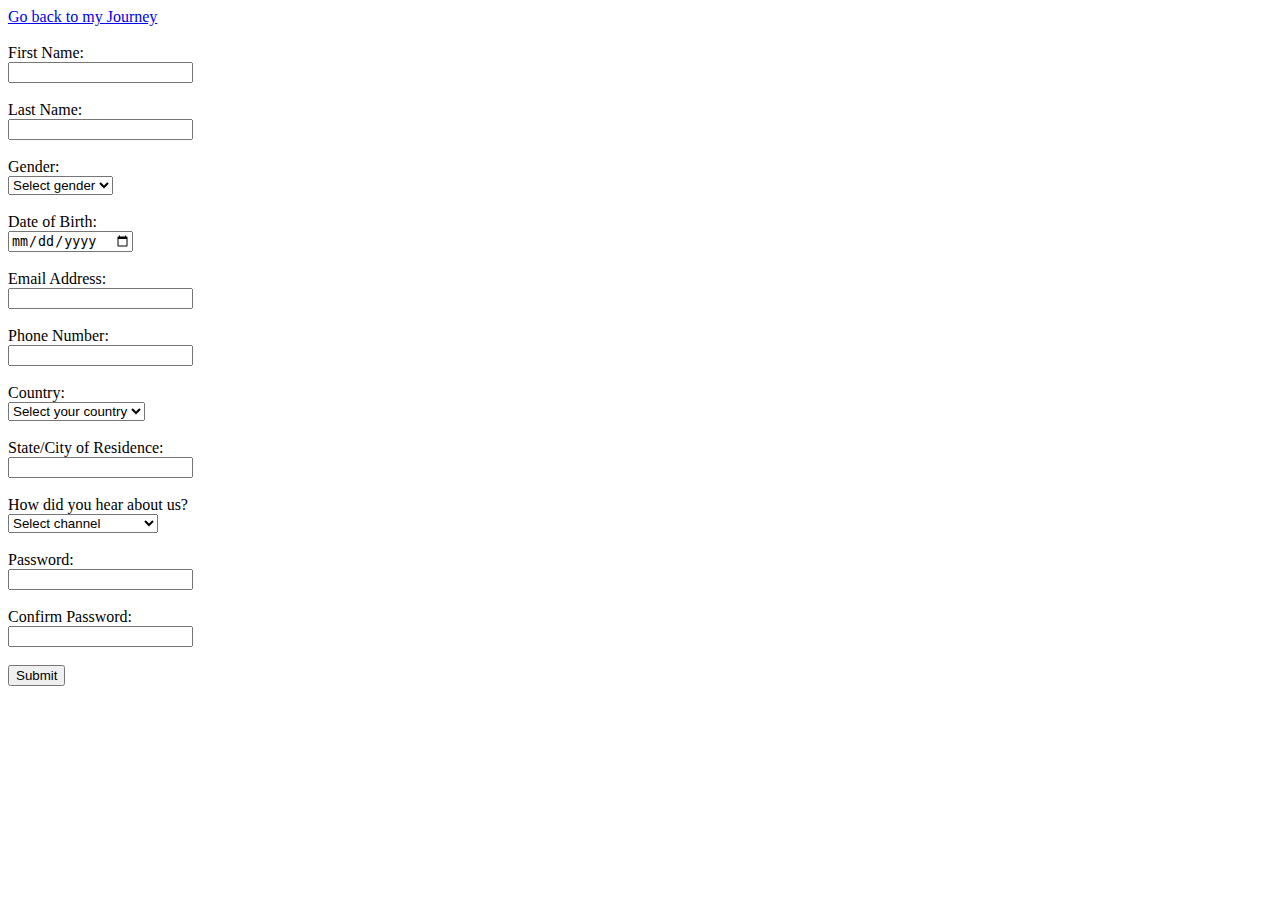
==== form.html @ be76d444 "altschool assignment" ====
<!DOCTYPE html>
<html lang="en">

<head>
    <meta charset="UTF-8">
    <meta name="viewport" content="width=device-width, initial-scale=1.0">
    <title>Get started</title>
</head>

<body>
    <a href="index.html">Go back to my Journey</a><br><br>
    <form >
        <label for="firstName">First Name:</label><br>
        <input type="text" id="firstName" name="firstName" required><br><br>

        <label for="lastName">Last Name:</label><br>
        <input type="text" id="lastName" name="lastName" required><br><br>

        <label for="gender">Gender:</label><br>
        <select id="gender" name="gender" required>
            <option value="">Select gender</option>
            <option value="male">Male</option>
            <option value="female">Female</option>
        </select><br><br>

        <label for="dob">Date of Birth:</label><br>
        <input type="date" id="dob" name="dob" placeholder="dd/mm/yyyy" required><br><br>

        <label for="email">Email Address:</label><br>
        <input type="email" id="email" name="email" required><br><br>

        <label for="phone">Phone Number:</label><br>
        <input type="tel" id="phone" name="phone" required><br><br>

        <label for="country">Country:</label><br>
        <select id="country" name="country" required>
            <option value="">Select your country</option>
            <option value="country1">Nigeria</option>
            <option value="country2">Ghana</option>
            <option value="country3">Kenya</option>
        </select><br><br>

        <label for="city">State/City of Residence:</label><br>
        <input type="text" id="city" name="city" required><br><br>

        <label for="hearAbout">How did you hear about us?</label><br>
        <select id="hearAbout" name="hearAbout" required>
            <option value="">Select channel</option>
            <option value="online">Online Advertisement</option>
            <option value="friend">From a Friend</option>
            <option value="social">Social Media</option>
            <option value="other">Other</option>
        </select><br><br>

        <label for="password">Password:</label><br>
        <input type="password" id="password" name="password" required><br><br>

        <label for="confirmPassword">Confirm Password:</label><br>
        <input type="password" id="confirmPassword" name="confirmPassword" required><br><br>

        <input type="submit" value="Submit">
    </form>
</body>

</html>
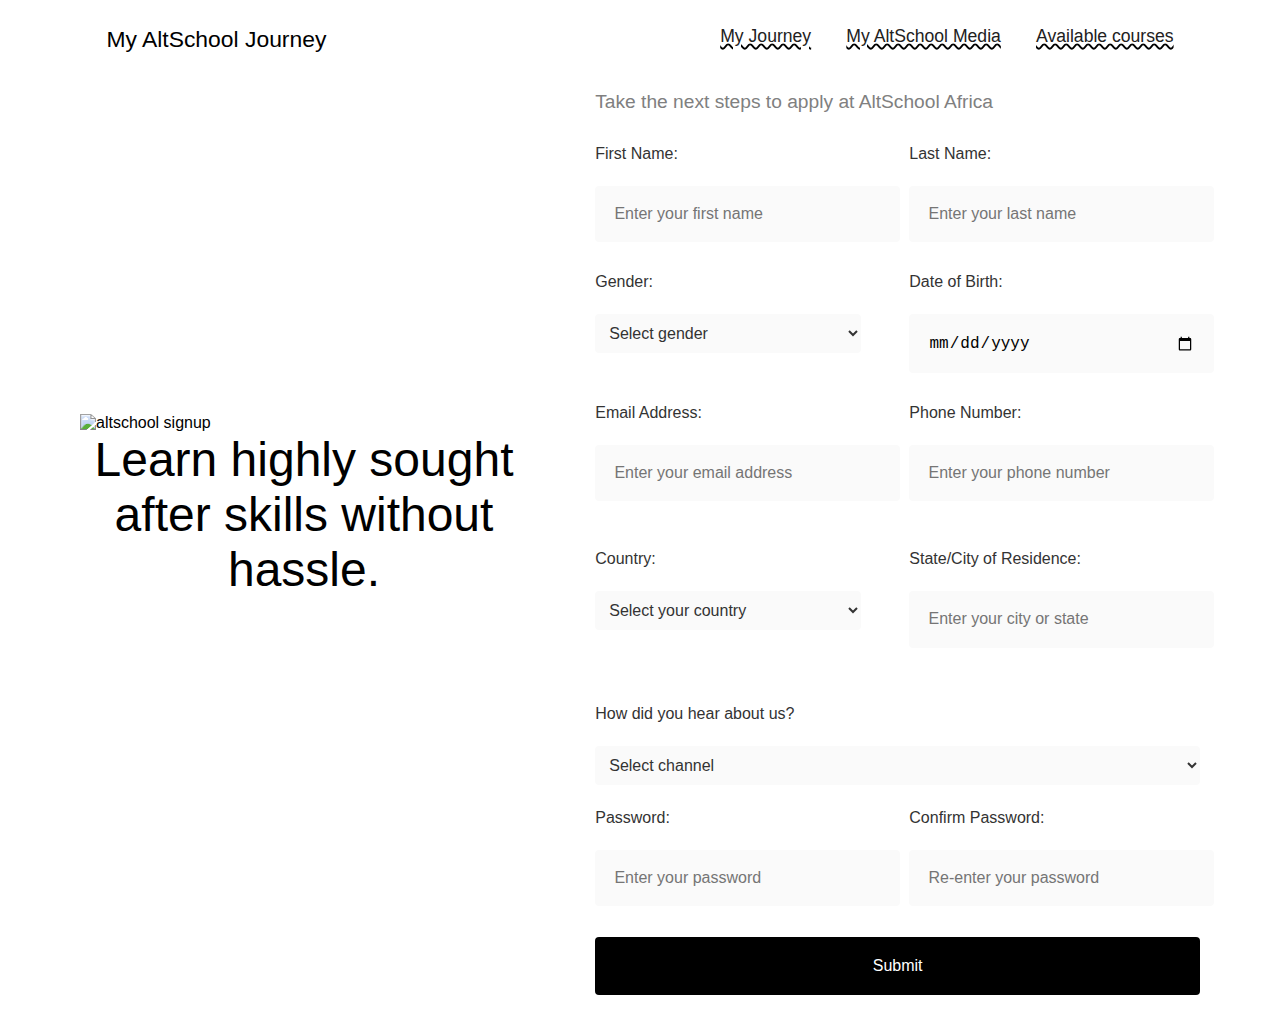
==== commit 5e061311: "new changes" ====
--- a/form.html
+++ b/form.html
@@ -5,61 +5,115 @@
     <meta charset="UTF-8">
     <meta name="viewport" content="width=device-width, initial-scale=1.0">
     <title>Get started</title>
+    <link rel="stylesheet" href="css/style.css">
 </head>
 
 <body>
-    <a href="index.html">Go back to my Journey</a><br><br>
-    <form >
-        <label for="firstName">First Name:</label><br>
-        <input type="text" id="firstName" name="firstName" required><br><br>
+    <nav>
+        <a id="home" href="#">My AltSchool Journey</a>
 
-        <label for="lastName">Last Name:</label><br>
-        <input type="text" id="lastName" name="lastName" required><br><br>
+        <ul>
+            <li><a href="index.html">My Journey</a></li>
+            <li><a href="media.html">My AltSchool Media</a></li>
+            <li><a href="table.html">Available courses</a></li>
+        </ul>
 
-        <label for="gender">Gender:</label><br>
-        <select id="gender" name="gender" required>
-            <option value="">Select gender</option>
-            <option value="male">Male</option>
-            <option value="female">Female</option>
-        </select><br><br>
+    </nav>
+    <main id="join-body">
+        <div>
+            <img src="https://portal.altschoolafrica.com/_next/image?url=https%3A%2F%2Fres.cloudinary.com%2Ftalentql-inc%2Fimage%2Fupload%2Fv1703728439%2Fstudent-portal%2Facademic_zzg4hi.png&w=640&q=75"
+                alt="altschool signup">
+            <p>Learn highly sought
+                after skills without
+                hassle.</p>
+        </div>
+        <div id="form-body">
+            <h2>Signup</h2>
+            <p>Take the next steps to apply at AltSchool Africa</p>
+            <form>
+                <div class="two-column">
+                    <div>
+                        <label for="firstName">First Name:</label><br>
+                        <input type="text" id="firstName" name="firstName" placeholder="Enter your first name" required>
+                    </div>
+                    <div>
+                        <label for="lastName">Last Name:</label><br>
+                        <input type="text" id="lastName" name="lastName" placeholder="Enter your last name" required>
+                    </div>
+                </div>
 
-        <label for="dob">Date of Birth:</label><br>
-        <input type="date" id="dob" name="dob" placeholder="dd/mm/yyyy" required><br><br>
+                <div class="two-column">
+                    <div>
+                        <label for="gender">Gender:</label><br>
+                        <select id="gender" name="gender" required>
+                            <option value="">Select gender</option>
+                            <option value="male">Male</option>
+                            <option value="female">Female</option>
+                        </select><br><br>
+                    </div>
+                    <div>
+                        <label for="dob">Date of Birth:</label><br>
+                        <input type="date" id="dob" name="dob" required>
+                    </div>
+                </div>
 
-        <label for="email">Email Address:</label><br>
-        <input type="email" id="email" name="email" required><br><br>
+                <div class="two-column">
+                    <div>
+                        <label for="email">Email Address:</label><br>
+                        <input type="email" id="email" name="email" placeholder="Enter your email address"
+                            required><br><br>
+                    </div>
+                    <div>
+                        <label for="phone">Phone Number:</label><br>
+                        <input type="tel" id="phone" name="phone" placeholder="Enter your phone number"
+                            required><br><br>
+                    </div>
+                </div>
+                <div class="two-column">
+                    <div>
+                        <label for="country">Country:</label><br>
+                        <select id="country" name="country" required>
+                            <option value="">Select your country</option>
+                            <option value="country1">Nigeria</option>
+                            <option value="country2">Ghana</option>
+                            <option value="country3">Kenya</option>
+                        </select>
+                    </div>
+                    <div>
+                        <label for="city">State/City of Residence:</label><br>
+                        <input type="text" id="city" name="city" placeholder="Enter your city or state"
+                            required><br><br>
+                    </div>
+                </div>
 
-        <label for="phone">Phone Number:</label><br>
-        <input type="tel" id="phone" name="phone" required><br><br>
+                <div id="hearAboutLabel">
+                    <label for="hearAbout">How did you hear about us?</label><br>
+                    <select id="hearAbout" name="hearAbout" required>
+                        <option value="">Select channel</option>
+                        <option value="online">Online Advertisement</option>
+                        <option value="friend">From a Friend</option>
+                        <option value="social">Social Media</option>
+                        <option value="other">Other</option>
+                    </select>
+                </div>
 
-        <label for="country">Country:</label><br>
-        <select id="country" name="country" required>
-            <option value="">Select your country</option>
-            <option value="country1">Nigeria</option>
-            <option value="country2">Ghana</option>
-            <option value="country3">Kenya</option>
-        </select><br><br>
+                <div class="two-column">
+                    <div>
+                        <label for="password">Password:</label><br>
+                        <input type="password" id="password" name="password" placeholder="Enter your password" required>
+                    </div>
+                    <div>
+                        <label for="confirmPassword">Confirm Password:</label><br>
+                        <input type="password" id="confirmPassword" name="confirmPassword"
+                            placeholder="Re-enter your password" required>
+                    </div>
+                </div>
 
-        <label for="city">State/City of Residence:</label><br>
-        <input type="text" id="city" name="city" required><br><br>
+                <input type="submit" value="Submit">
+            </form>
+        </div>
+    </main>
 
-        <label for="hearAbout">How did you hear about us?</label><br>
-        <select id="hearAbout" name="hearAbout" required>
-            <option value="">Select channel</option>
-            <option value="online">Online Advertisement</option>
-            <option value="friend">From a Friend</option>
-            <option value="social">Social Media</option>
-            <option value="other">Other</option>
-        </select><br><br>
-
-        <label for="password">Password:</label><br>
-        <input type="password" id="password" name="password" required><br><br>
-
-        <label for="confirmPassword">Confirm Password:</label><br>
-        <input type="password" id="confirmPassword" name="confirmPassword" required><br><br>
-
-        <input type="submit" value="Submit">
-    </form>
 </body>
 
-</html>
+</html>--- a/css/style.css
+++ b/css/style.css
@@ -0,0 +1,408 @@
+* {
+  padding: 0;
+  border: 0;
+  margin: 0;
+}
+
+body {
+  font-family: "Arial", sans-serif;
+  padding: 0 5em;
+}
+nav {
+  display: flex;
+  justify-content: space-between;
+  position: sticky;
+  top: 0;
+  padding: 1.5em;
+  z-index: 1000;
+  font-family: "Trebuchet MS", "Lucida Sans Unicode", "Lucida Grande",
+    "Lucida Sans", Arial, sans-serif;
+  font-size: 1.1em;
+  background-color: #fff;
+}
+
+nav ul {
+  display: flex;
+  list-style: none;
+  gap: 2em;
+}
+
+nav a {
+  text-decoration: underline;
+  text-decoration-style: wavy;
+  text-decoration-thickness: 0.1em;
+  text-decoration-color: #000000;
+  color: #222121;
+}
+
+nav a:hover,
+footer a:hover {
+  text-decoration: none;
+}
+
+#home {
+  font-size: 1.3em;
+  color: black;
+  text-decoration: none;
+}
+.hide {
+  display: none;
+}
+#welcome {
+  display: flex;
+  align-items: center;
+  height: 100vh;
+}
+
+#welcome div {
+  width: 60%;
+}
+
+#welcome h1 {
+  font-weight: normal;
+  font-family: "Times New Roman", Times, serif;
+  font-size: 12em;
+  text-shadow: 1px 2px 3px #333;
+}
+
+p {
+  color: #333;
+  font-family: "Gill Sans", "Gill Sans MT", Calibri, "Trebuchet MS", sans-serif;
+}
+.scroll {
+  display: inline-block;
+  background-color: black;
+  color: white;
+  padding: 0.6em 2em;
+  text-decoration: none;
+  border-radius: 10px;
+}
+#welcome p {
+  align-self: self-end;
+  line-height: 1.6em;
+  font-size: 1.3em;
+  margin-top: 1.5em;
+}
+#about {
+  height: 85vh;
+}
+#about h2 {
+  font-size: 3em;
+  font-weight: 500;
+  margin-bottom: 0.3em;
+  margin-top: 1em;
+  text-shadow: 1px 1px 2px #333;
+}
+
+#about p {
+  font-size: 1.2em;
+  line-height: 1.5em;
+  margin-bottom: 10px;
+}
+
+.scroll {
+  margin: 2em 0;
+}
+
+footer {
+  margin-bottom: 2em;
+  display: flex;
+  justify-content: center;
+}
+footer ul {
+  display: flex;
+  list-style: none;
+  gap: 1em;
+}
+footer a {
+  text-decoration: underline;
+  text-decoration-style: wavy;
+  text-decoration-thickness: 0.1em;
+  text-decoration-color: #000000;
+  color: #222121;
+  font-size: 1.2em;
+  font-family: Verdana, Geneva, Tahoma, sans-serif;
+}
+
+/* styling for table.html starts here */
+
+#courses-intro {
+  font-size: 1.5em;
+  font-weight: normal;
+  margin: 2em 0;
+  line-height: 1.6em;
+}
+
+.course-table {
+  width: 100%;
+  border-collapse: collapse;
+  margin-top: 20px;
+  background-color: #fff;
+  box-shadow: 0 2px 10px rgba(0, 0, 0, 0.1);
+}
+
+.course-table th,
+.course-table td {
+  padding: 12px;
+  text-align: left;
+  border-bottom: 1px solid #ddd;
+}
+
+.course-table th {
+  background-color: black;
+  color: white;
+  font-weight: bold;
+}
+
+.course-table tr:hover {
+  background-color: #f1f1f1;
+}
+
+/* styling for form.html starts here */
+#join-body {
+  display: flex;
+  align-items: center;
+  height: 100vh;
+  justify-content: space-between;
+  gap: 3em;
+}
+#form-body {
+  border-radius: 5px;
+  width: 54% !important;
+}
+#form-body h2 {
+  font-weight: normal;
+}
+
+#join-body img {
+  width: 100%;
+}
+
+#form-body > p {
+  font-size: 1.2em !important;
+  text-align: left !important;
+  margin-top: 0.7em;
+  color: gray !important;
+}
+
+form {
+  font-family: Verdana, Geneva, Tahoma, sans-serif;
+  margin-top: 2em;
+}
+
+#join-body > div > p {
+  font-size: 3em;
+  font-weight: 500;
+  margin-bottom: 1em;
+  width: 100%;
+  text-align: center;
+  color: black;
+}
+#join-body > div {
+  width: 40%;
+}
+
+.two-column {
+  display: flex;
+  gap: 3em;
+  margin-bottom: 1em;
+}
+.two-column div {
+  width: 44%;
+}
+
+label {
+  display: block;
+  margin-bottom: 5px;
+  color: #333;
+}
+
+input {
+  width: 100%;
+  padding: 1.2em;
+  margin-bottom: 15px;
+  border: none;
+  border-radius: 4px;
+  font-size: 16px;
+  background-color: #fafafa;
+}
+
+input[type="submit"] {
+  background-color: #000;
+  color: white;
+  border: none;
+  padding: 20px;
+  border-radius: 4px;
+  cursor: pointer;
+  font-size: 16px;
+  transition: background-color 0.3s;
+}
+input[type="submit"]:hover {
+  background-color: #357ab8;
+}
+select {
+  background-color: #fafafa;
+  width: 100%;
+  color: #333;
+  border: none;
+  padding: 10px;
+  border-radius: 4px;
+  cursor: pointer;
+  font-size: 16px;
+  transition: background-color 0.3s;
+}
+
+#hearAbout {
+  width: 100%;
+}
+
+#hearAboutLabel {
+  margin: 1.5em 0;
+}
+
+
+@media (max-width: 768px) {
+  body {
+    padding: 0 2em;
+  }
+  #home {
+    font-size: 2em;
+  }
+  nav {
+    flex-direction: column;
+    align-items: center;
+    padding: 1em;
+  }
+
+  nav ul {
+    margin-top: 1em;
+    gap: 1em;
+  }
+  #welcome div {
+    width: 100%;
+  }
+  #welcome h1 {
+    font-size: 8em;
+  }
+
+  #welcome p {
+    font-size: 1.4em;
+  }
+  #about {
+    height: 0;
+  }
+  #about h2 {
+    font-size: 2.5em;
+  }
+
+  #about p {
+    font-size: 1.2em;
+    line-height: 1.7em;
+  }
+
+  footer a {
+    font-size: 1em;
+  }
+  .scroll {
+    margin-top: 2em;
+    margin-bottom: 2em;
+  }
+  .hide {
+    display: block;
+  }
+
+  footer {
+    display: none;
+  }
+  /* styling for table.html starts here */
+
+  #courses-intro {
+    font-size: 1.2em;
+  }
+}
+
+@media (max-width: 480px) {
+  body {
+    padding: 0.5em 2em;
+  }
+  #home {
+    font-size: 1.5em;
+  }
+  nav {
+    flex-direction: column;
+    padding: 0.5em;
+  }
+
+  nav ul {
+    flex-direction: column;
+    gap: 0.5em;
+    margin-top: 1em;
+    text-align: center;
+  }
+  nav a {
+    text-decoration: none;
+  }
+  #welcome div {
+    width: 100%;
+  }
+  #welcome h1 {
+    font-size: 5em;
+    margin-top: -0.5em;
+    text-shadow: none;
+  }
+
+  #welcome p {
+    font-size: 1em;
+  }
+  #about {
+    height: 0;
+  }
+  #about h2 {
+    font-size: 2em;
+  }
+
+  #about p {
+    font-size: 0.9em;
+  }
+
+  .scroll {
+    margin-top: 1em;
+    margin-bottom: 4em;
+    padding: 0.4em 1.5em;
+  }
+  /* styling for table.html starts here */
+
+  #courses-intro {
+    font-size: 1em;
+  }
+
+
+/* styling for form.html starts here */
+#join-body {
+  flex-direction: column;
+  gap: 1em;
+}
+#join-body > div {
+  width: 100%;
+}
+#join-body > div > p {
+  font-size: 1.5em;
+  font-weight: 500;
+  margin-bottom: 1em;
+  width: 100%;
+  text-align: center;
+  color: black;
+}
+.two-column {
+  flex-direction: column;
+  gap: 3em;
+  margin-bottom: 1em;
+}
+.two-column div {
+  width: 100%;
+}
+#form-body {
+  border-radius: 5px;
+  width: 100% !important;
+}
+}
